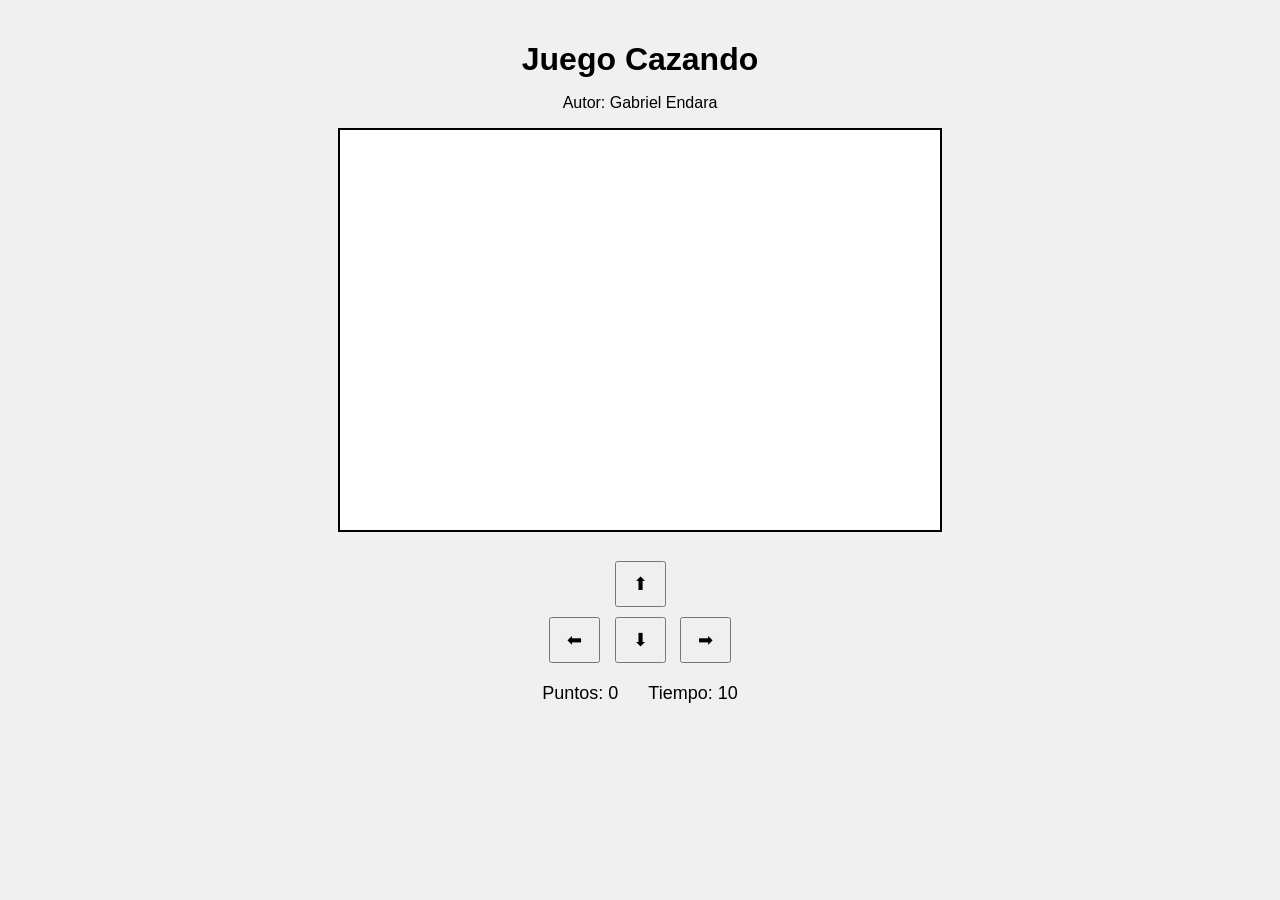
==== Cazando/cazando.html @ c781fab2 "iniciar juego" ====
<!DOCTYPE html>
<html>
<head>
  <title>Juego Cazando</title>
  <link rel="stylesheet" href="cazando.css"/>
</head>
<body>

  <h1>Juego Cazando</h1>
  <p>Autor: Gabriel Endara</p>
  <canvas id="juego" width="600" height="400"></canvas>


  <div class="controles">
    <button id="btnarriba">⬆</button>
    <br>
    <button id"btnizquierda">⬅</button>
    <button id="btnabajo">⬇</button>
    <button id="btnderecha">➡</button>
  </div>


  <div class="panel">
    <span>Puntos: <span id="puntos">0</span></span>
    <span>Tiempo: <span id="tiempo">10</span></span>
  </div>

  <p id="mensaje"></p>
  <script src="cazando.js"></script>


</body>
</html>
---- Cazando/cazando.css ----
body {
  text-align: center;
  font-family: Arial, sans-serif;
  background: #f0f0f0;
  margin: 0;
  padding: 20px;
}

h1 {
  margin-bottom: 5px;
}

.panel {
  margin: 15px 0;
  font-size: 18px;
  display: flex;
  justify-content: center;
  gap: 30px;
}

canvas {
  background: white;
  border: 2px solid black;
}

.controles {
  margin-top: 20px;
}

button {
  margin: 5px;
  padding: 10px 16px;
  font-size: 18px;
  cursor: pointer;
}

#mensaje {
  font-size: 20px;
  font-weight: bold;
  color: darkred;
  margin-top: 15px;
}
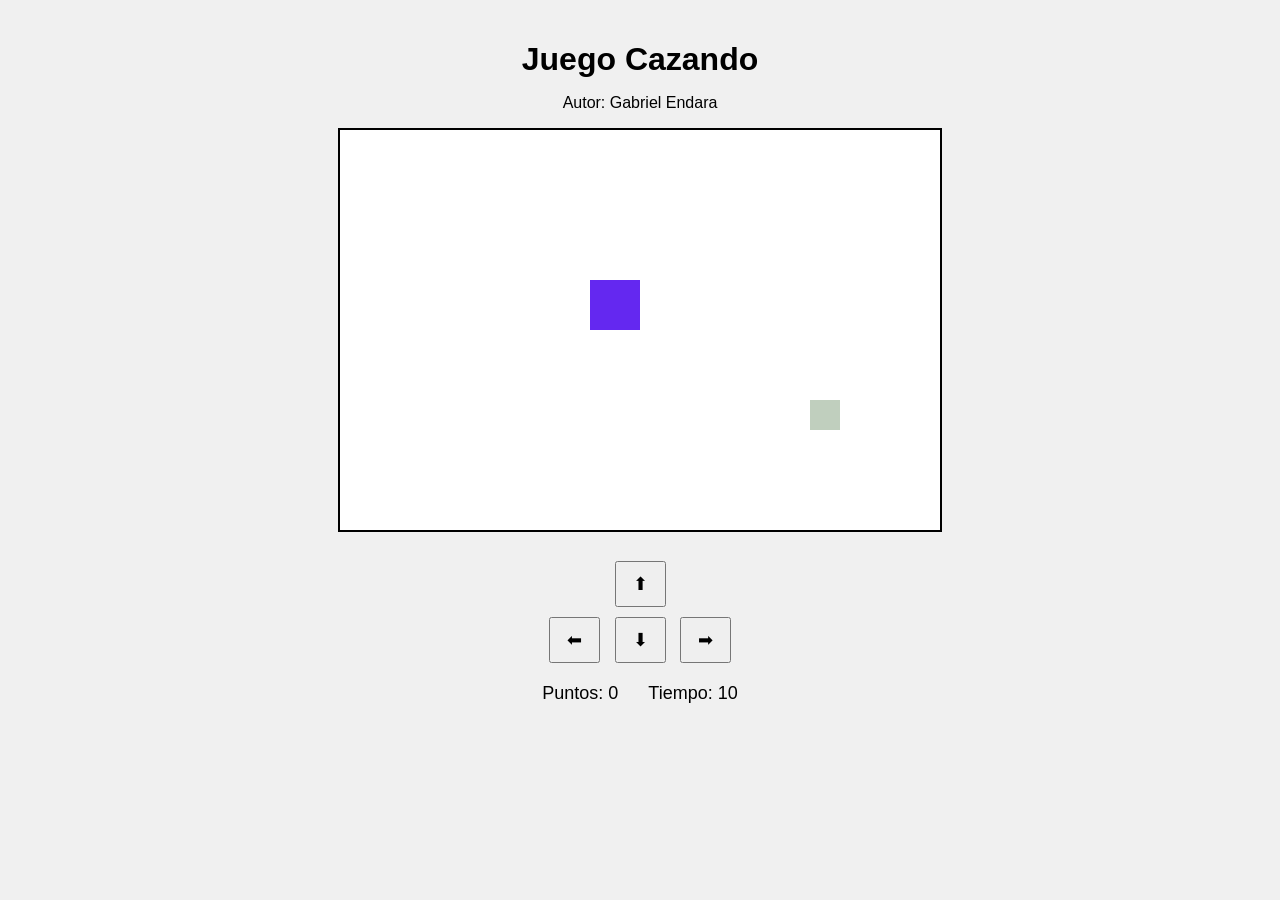
==== commit 82de5cc4: "movimiento gato" ====
--- a/Cazando/cazando.html
+++ b/Cazando/cazando.html
@@ -14,7 +14,7 @@
   <div class="controles">
     <button id="btnarriba">⬆</button>
     <br>
-    <button id"btnizquierda">⬅</button>
+    <button id="btnizquierda">⬅</button>
     <button id="btnabajo">⬇</button>
     <button id="btnderecha">➡</button>
   </div>
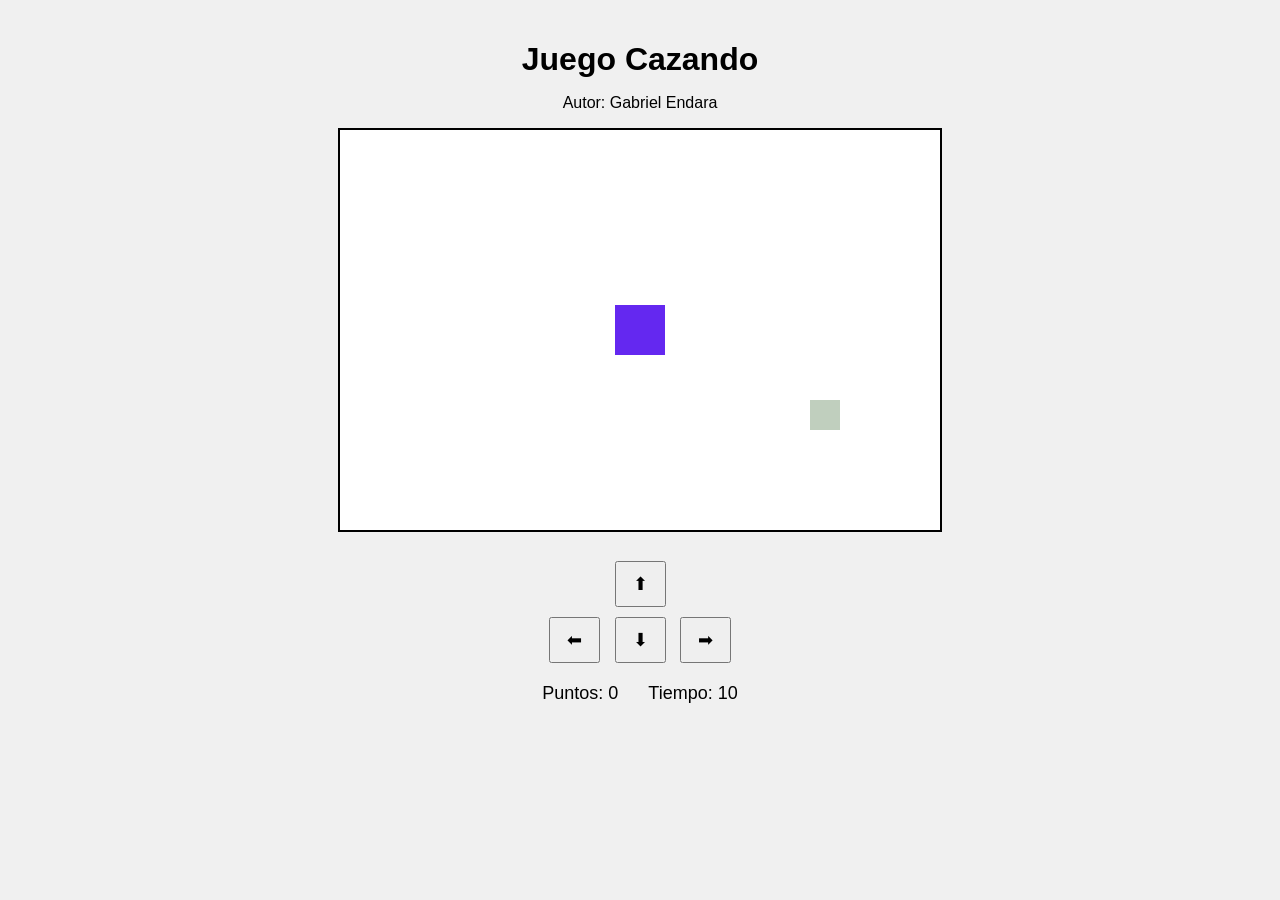
==== commit 81c90761: "finalizacion parte 1" ====
--- a/Cazando/cazando.html
+++ b/Cazando/cazando.html
@@ -4,7 +4,7 @@
   <title>Juego Cazando</title>
   <link rel="stylesheet" href="cazando.css"/>
 </head>
-<body>
+<body onload="iniciarJuego();"">
 
   <h1>Juego Cazando</h1>
   <p>Autor: Gabriel Endara</p>
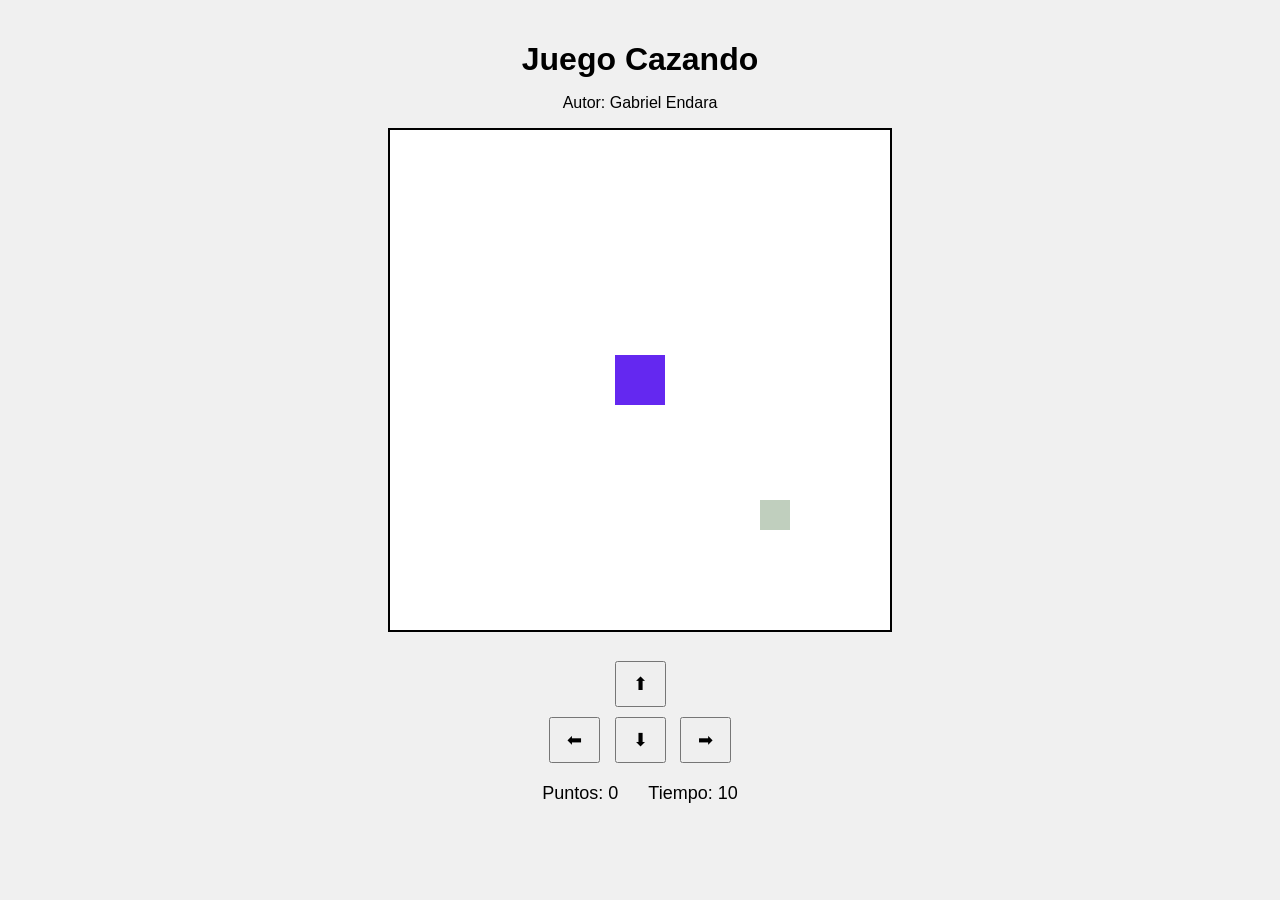
==== commit 8402148b: "movimiento finalizado" ====
--- a/Cazando/cazando.html
+++ b/Cazando/cazando.html
@@ -8,7 +8,7 @@
 
   <h1>Juego Cazando</h1>
   <p>Autor: Gabriel Endara</p>
-  <canvas id="juego" width="600" height="400"></canvas>
+  <canvas id="areaJuego" width="500" height="500"></canvas>
 
 
   <div class="controles">
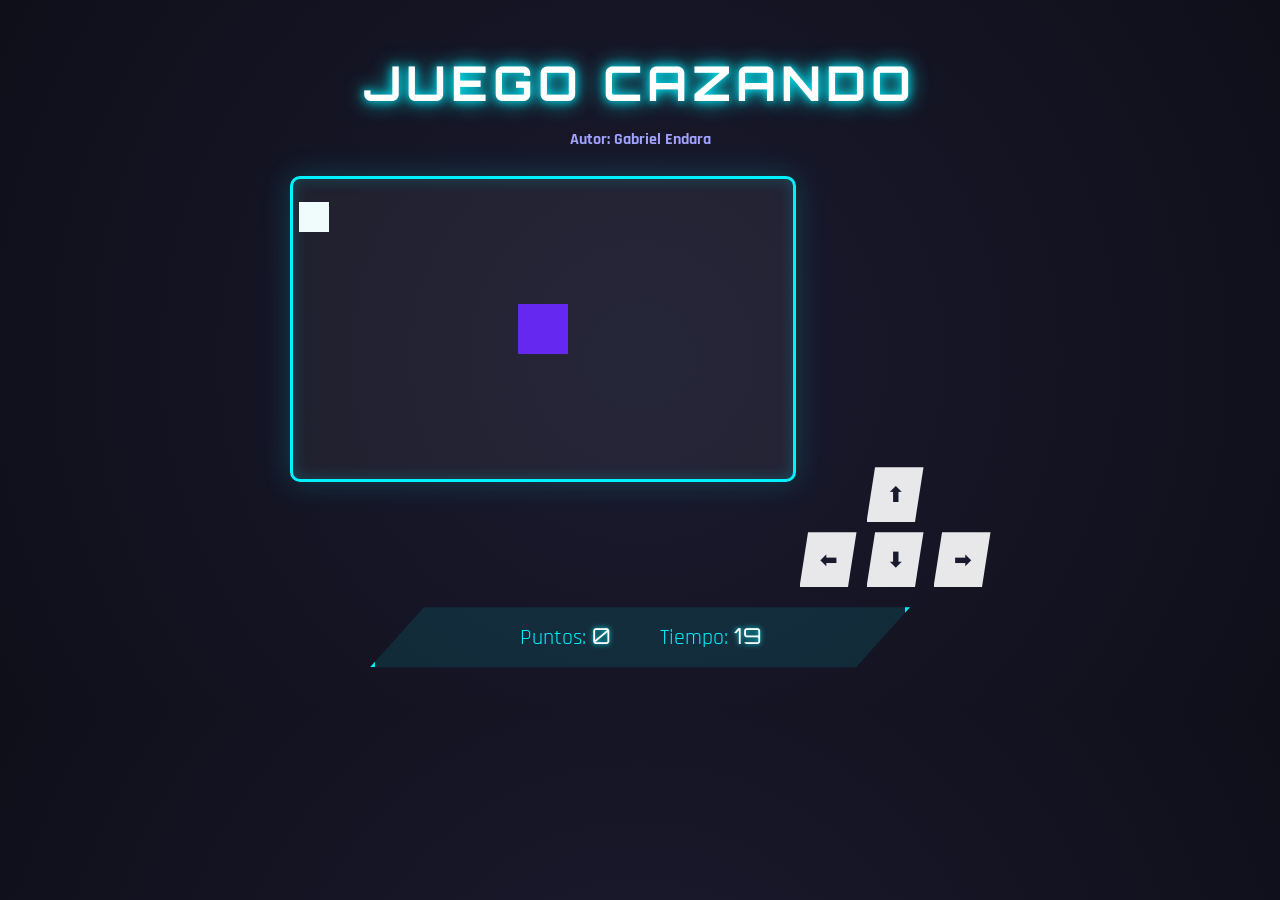
==== commit 524ef946: "Parte 1 modificación con IA" ====
--- a/Cazando/cazando.html
+++ b/Cazando/cazando.html
@@ -8,7 +8,7 @@
 
   <h1>Juego Cazando</h1>
   <p>Autor: Gabriel Endara</p>
-  <canvas id="areaJuego" width="500" height="500"></canvas>
+  <canvas id="areaJuego" width="500" height="300"></canvas>
 
 
   <div class="controles">
--- a/Cazando/cazando.css
+++ b/Cazando/cazando.css
@@ -1,42 +1,125 @@
+/* Importación de fuente estilo Gaming/Tech */
+@import url('https://fonts.googleapis.com/css2?family=Orbitron:wght@400;700&family=Rajdhani:wght@500;700&display=swap');
+
 body {
-  text-align: center;
-  font-family: Arial, sans-serif;
-  background: #f0f0f0;
-  margin: 0;
-  padding: 20px;
+    text-align: center;
+    font-family: 'Rajdhani', sans-serif;
+    background: radial-gradient(circle, #1a1a2e 0%, #0f0f1a 100%);
+    color: #00f2ff;
+    margin: 0;
+    padding: 20px;
+    overflow-x: hidden;
 }
 
 h1 {
-  margin-bottom: 5px;
+    font-family: 'Orbitron', sans-serif;
+    font-size: 3rem;
+    text-transform: uppercase;
+    letter-spacing: 5px;
+    color: #fff;
+    text-shadow: 0 0 10px #00f2ff, 0 0 20px #00f2ff;
+    margin-bottom: 5px;
 }
 
-.panel {
-  margin: 15px 0;
-  font-size: 18px;
-  display: flex;
-  justify-content: center;
-  gap: 30px;
+p {
+    color: #a0a0ff;
+    font-weight: bold;
 }
 
-canvas {
-  background: white;
-  border: 2px solid black;
+/* Panel de Puntos y Tiempo estilo HUD de SAO */
+.panel {
+    margin: 20px auto;
+    width: 80%;
+    max-width: 500px;
+    background: rgba(0, 242, 255, 0.1);
+    border-left: 5px solid #00f2ff;
+    border-right: 5px solid #00f2ff;
+    padding: 15px;
+    font-size: 22px;
+    display: flex;
+    justify-content: center;
+    gap: 50px;
+    clip-path: polygon(10% 0, 100% 0, 90% 100%, 0 100%); /* Forma trapezoidal */
+    box-shadow: 0 0 15px rgba(0, 242, 255, 0.3);
 }
 
+#puntos, #tiempo {
+    color: #fff;
+    font-family: 'Orbitron', sans-serif;
+    text-shadow: 0 0 5px #00f2ff;
+}
+
+/* Canvas con efecto de cristal/energía */
+canvas {
+    background: rgba(255, 255, 255, 0.05);
+    border: 3px solid #00f2ff;
+    box-shadow: 0 0 30px rgba(0, 242, 255, 0.2), inset 0 0 15px rgba(0, 242, 255, 0.2);
+    border-radius: 10px;
+    margin-top: 10px;
+}
+
+/* Controles estilo menú de SAO */
 .controles {
-  margin-top: 20px;
+    margin-top: 30px;
+    display: inline-grid;
+    grid-template-areas: 
+        ". arriba ."
+        "izq abajo der";
+    gap: 10px;
 }
 
 button {
-  margin: 5px;
-  padding: 10px 16px;
-  font-size: 18px;
-  cursor: pointer;
+    font-family: 'Orbitron', sans-serif;
+    background: rgba(255, 255, 255, 0.9);
+    color: #1a1a2e;
+    border: none;
+    padding: 15px 20px;
+    font-size: 20px;
+    font-weight: bold;
+    cursor: pointer;
+    transition: all 0.3s ease;
+    clip-path: polygon(15% 0, 100% 0, 85% 100%, 0 100%);
+}
+
+button:hover {
+    background: #00f2ff;
+    color: #fff;
+    transform: scale(1.1);
+    box-shadow: 0 0 20px #00f2ff;
+}
+
+button:active {
+    transform: translateY(4px);
+}
+
+/* Asignación de botones a la rejilla */
+#btnarriba { grid-area: arriba; }
+#btnizquierda { grid-area: izq; }
+#btnabajo { grid-area: abajo; }
+#btnderecha { grid-area: der; }
+
+/* Botón Reiniciar con estilo de Alerta de Sistema */
+#btnReiniciar {
+    margin-top: 20px;
+    background: #ff0055;
+    color: white;
+    clip-path: none;
+    border-radius: 5px;
+    padding: 10px 30px;
+    border: 2px solid #fff;
+}
+
+#btnReiniciar:hover {
+    background: #fff;
+    color: #ff0055;
+    box-shadow: 0 0 20px #ff0055;
 }
 
 #mensaje {
-  font-size: 20px;
-  font-weight: bold;
-  color: darkred;
-  margin-top: 15px;
+    font-family: 'Orbitron', sans-serif;
+    font-size: 24px;
+    text-transform: uppercase;
+    color: #ff0055;
+    margin-top: 20px;
+    text-shadow: 0 0 10px #ff0055;
 }
